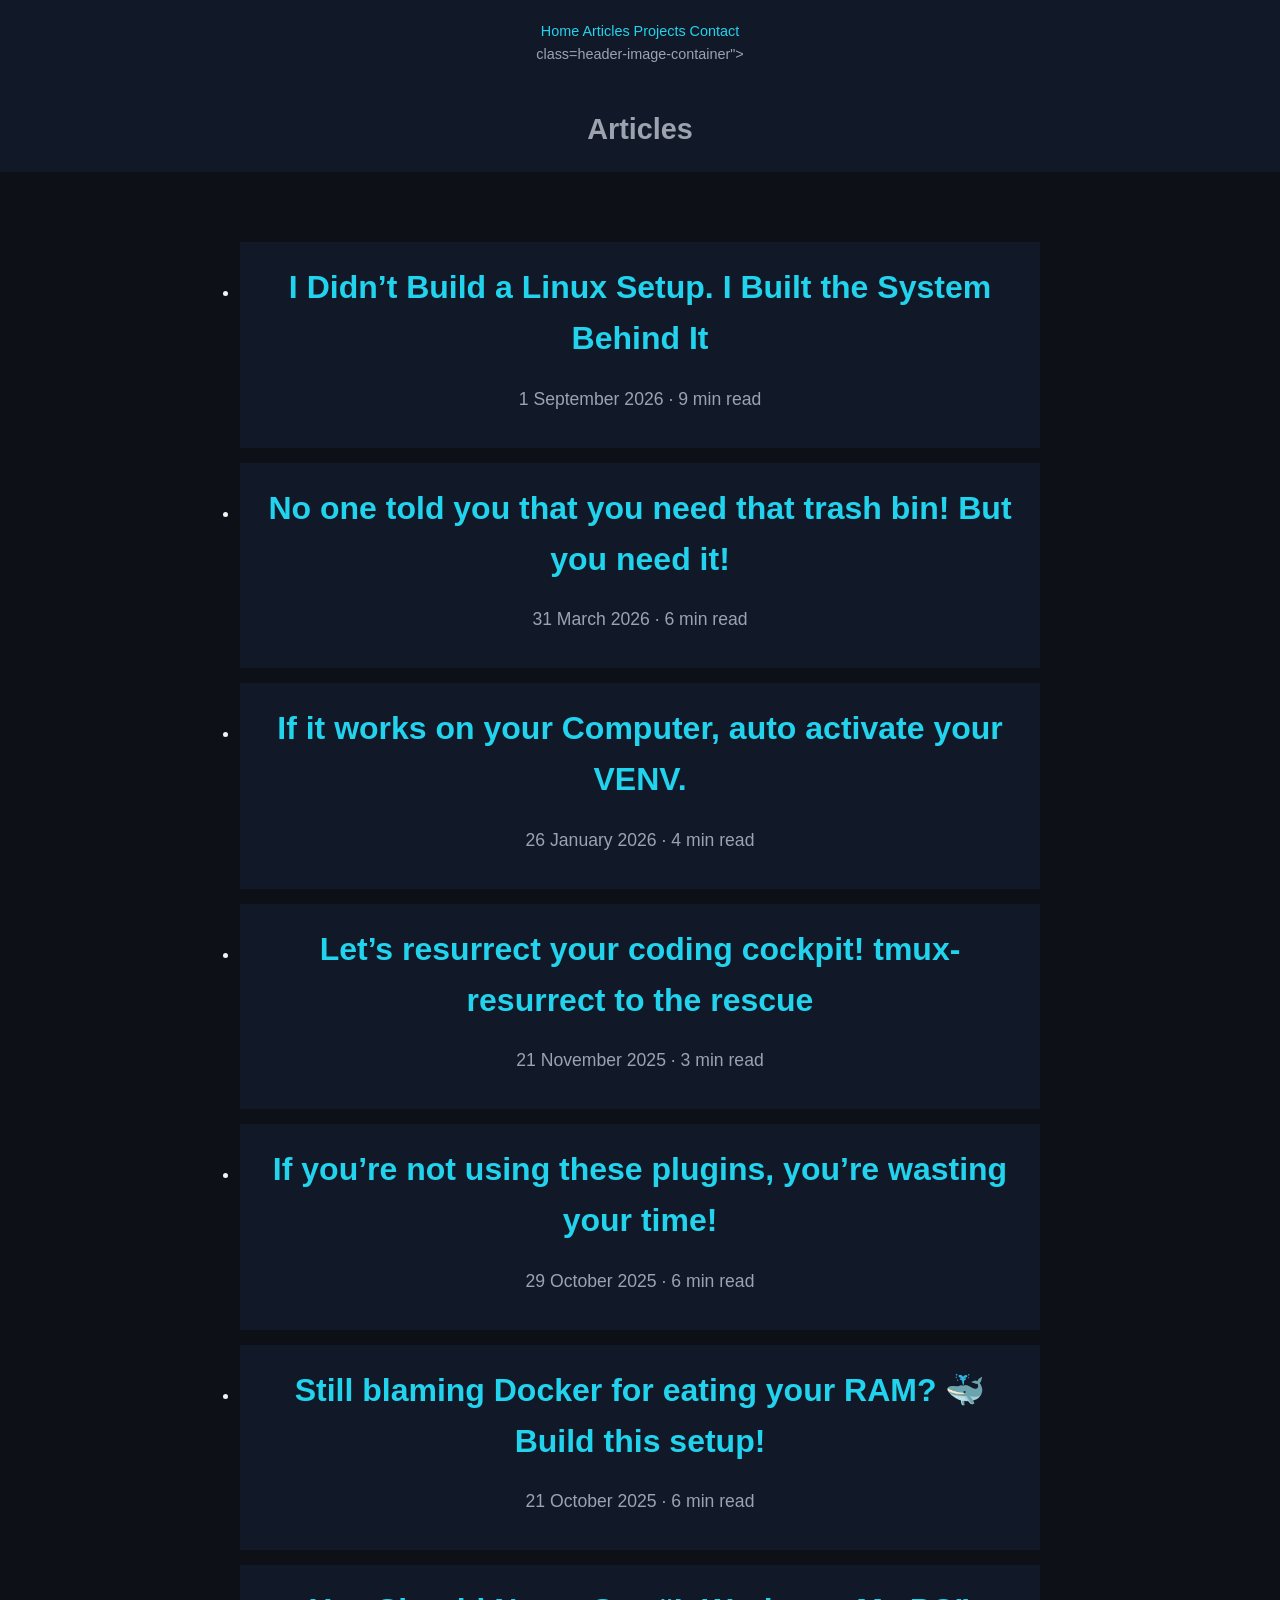
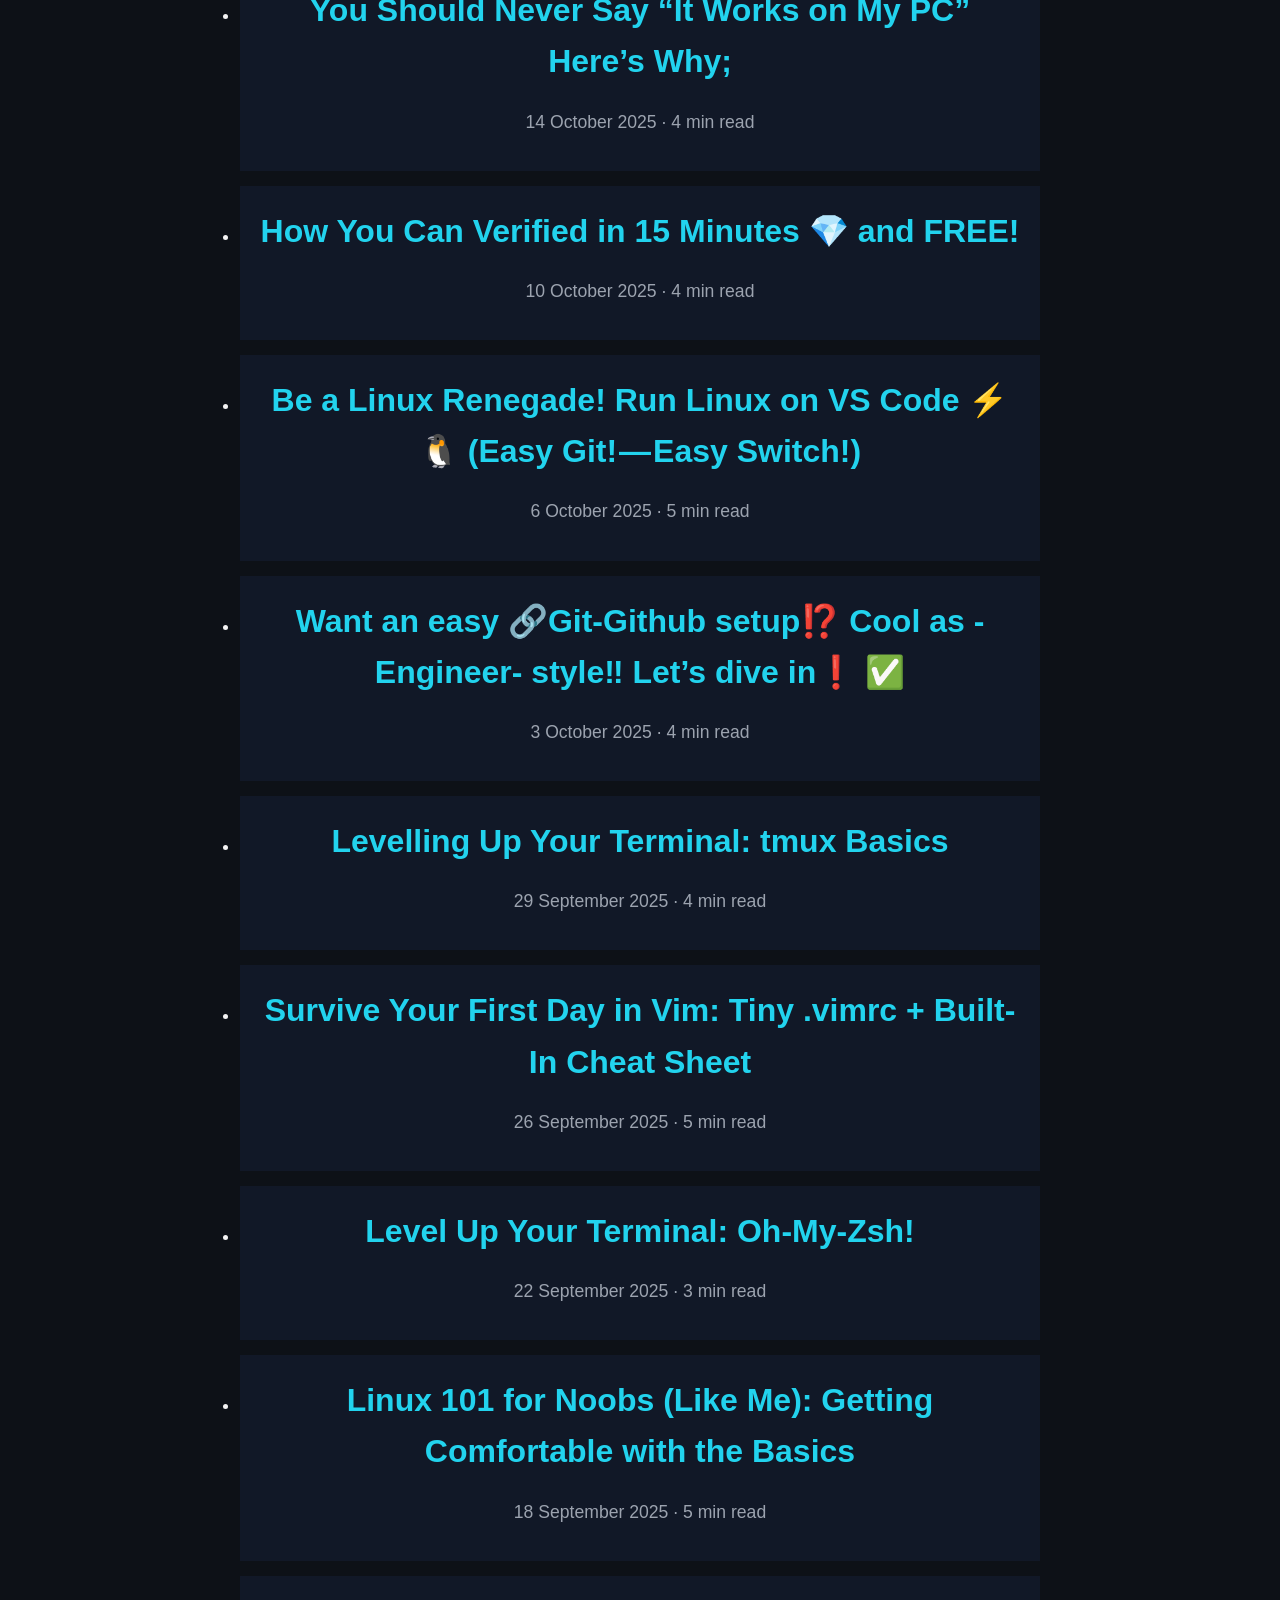
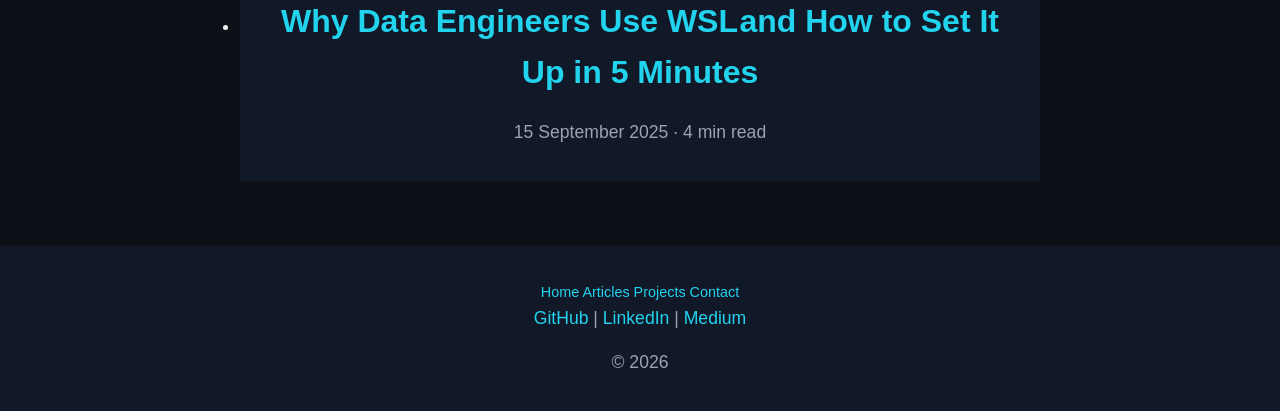
==== articles/index.html @ d2a21d7b "feat:articles page added" ====
<!DOCTYPE html>
<html lang="en">
<head>
    <meta charset="UTF-8">
    <meta name="viewport" content="width=device-width, initial-scale=1.0">

    <title>Articles | A.DAL</title>

    <meta
        name="description"
        content="Technical articles, notes, experiments, and lessons from my engineering journey."
    >

    <link rel="stylesheet" href="/style.css">
</head>

<body>

    <header class="site-header">

        <nav class="site-nav" aria-label="Main navigation">
            <a href="../index.html">Home</a>
            <a href="./">Articles</a>
            <a href="#projects">Projects</a>
            <a href="#contact">Contact</a>
        </nav>

        <div> class=header-image-container"></div>

    </header>

    <main>

        <header class="page-header">
            <h1>Articles</h1>
        </header>

        <section aria-labelledby="articles-heading">

            <h2 id="articles-heading" class="visually-hidden">
            </h2>

            <ul class="article-list">

                <li class="article-list-item">
                    <article>
                        <header>
                            <h2>
                                <a href="/articles/linux-setup/">
                                    I Didn’t Build a Linux Setup. I Built the System Behind It
                                </a>
                            </h2>

                            <p class="article-meta">
                                <time datetime="2026-09-01">
                                    1 September 2026
                                </time>
                                · 9 min read
                            </p>
                        </header>
                    </article>
                </li>

                <li class="article-list-item">
                    <article>
                        <header>
                            <h2>
                                <a href="/articles/trash-bin/">
                                    No one told you that you need that trash bin! But you need it!
                                </a>
                            </h2>

                            <p class="article-meta">
                                <time datetime="2026-03-31">
                                    31 March 2026
                                </time>
                                · 6 min read
                            </p>
                        </header>
                    </article>
                </li>

                <li class="article-list-item">
                    <article>
                        <header>
                            <h2>
                                <a href="/articles/auto-activate-venv/">
                                    If it works on your Computer, auto activate your VENV.
                                </a>
                            </h2>

                            <p class="article-meta">
                                <time datetime="2026-01-26">
                                    26 January 2026
                                </time>
                                · 4 min read
                            </p>
                        </header>
                    </article>
                </li>

                <li class="article-list-item">
                    <article>
                        <header>
                            <h2>
                                <a href="/articles/tmux-resurrect/">
                                    Let’s resurrect your coding cockpit! tmux-resurrect to the rescue
                                </a>
                            </h2>

                            <p class="article-meta">
                                <time datetime="2025-11-21">
                                    21 November 2025
                                </time>
                                · 3 min read
                            </p>
                        </header>
                    </article>
                </li>

                <li class="article-list-item">
                    <article>
                        <header>
                            <h2>
                                <a href="/articles/tmux-plugins/">
                                    If you’re not using these plugins, you’re wasting your time!
                                </a>
                            </h2>

                            <p class="article-meta">
                                <time datetime="2025-10-29">
                                    29 October 2025
                                </time>
                                · 6 min read
                            </p>
                        </header>
                    </article>
                </li>

                <li class="article-list-item">
                    <article>
                        <header>
                            <h2>
                                <a href="/articles/docker-ram/">
                                    Still blaming Docker for eating your RAM? 🐳 Build this setup!
                                </a>
                            </h2>

                            <p class="article-meta">
                                <time datetime="2025-10-21">
                                    21 October 2025
                                </time>
                                · 6 min read
                            </p>
                        </header>
                    </article>
                </li>

                <li class="article-list-item">
                    <article>
                        <header>
                            <h2>
                                <a href="/articles/works-on-my-pc/">
                                    You Should Never Say “It Works on My PC” Here’s Why;
                                </a>
                            </h2>

                            <p class="article-meta">
                                <time datetime="2025-10-14">
                                    14 October 2025
                                </time>
                                · 4 min read
                            </p>
                        </header>
                    </article>
                </li>

                <li class="article-list-item">
                    <article>
                        <header>
                            <h2>
                                <a href="/articles/verified-in-15-minutes/">
                                    How You Can Verified in 15 Minutes 💎 and FREE!
                                </a>
                            </h2>

                            <p class="article-meta">
                                <time datetime="2025-10-10">
                                    10 October 2025
                                </time>
                                · 4 min read
                            </p>
                        </header>
                    </article>
                </li>

                <li class="article-list-item">
                    <article>
                        <header>
                            <h2>
                                <a href="/articles/linux-on-vscode/">
                                    Be a Linux Renegade! Run Linux on VS Code ⚡🐧
                                    (Easy Git! — Easy Switch!)
                                </a>
                            </h2>

                            <p class="article-meta">
                                <time datetime="2025-10-06">
                                    6 October 2025
                                </time>
                                · 5 min read
                            </p>
                        </header>
                    </article>
                </li>

                <li class="article-list-item">
                    <article>
                        <header>
                            <h2>
                                <a href="/articles/git-github-setup/">
                                    Want an easy 🔗Git-Github setup⁉️ Cool as -Engineer-
                                    style‼️ Let’s dive in❗ ✅
                                </a>
                            </h2>

                            <p class="article-meta">
                                <time datetime="2025-10-03">
                                    3 October 2025
                                </time>
                                · 4 min read
                            </p>
                        </header>
                    </article>
                </li>

                <li class="article-list-item">
                    <article>
                        <header>
                            <h2>
                                <a href="/articles/tmux-basics/">
                                    Levelling Up Your Terminal: tmux Basics
                                </a>
                            </h2>

                            <p class="article-meta">
                                <time datetime="2025-09-29">
                                    29 September 2025
                                </time>
                                · 4 min read
                            </p>
                        </header>
                    </article>
                </li>

                <li class="article-list-item">
                    <article>
                        <header>
                            <h2>
                                <a href="/articles/vim-first-day/">
                                    Survive Your First Day in Vim: Tiny .vimrc + Built-In Cheat Sheet
                                </a>
                            </h2>

                            <p class="article-meta">
                                <time datetime="2025-09-26">
                                    26 September 2025
                                </time>
                                · 5 min read
                            </p>
                        </header>
                    </article>
                </li>

                <li class="article-list-item">
                    <article>
                        <header>
                            <h2>
                                <a href="/articles/oh-my-zsh/">
                                    Level Up Your Terminal: Oh-My-Zsh!
                                </a>
                            </h2>

                            <p class="article-meta">
                                <time datetime="2025-09-22">
                                    22 September 2025
                                </time>
                                · 3 min read
                            </p>
                        </header>
                    </article>
                </li>

                <li class="article-list-item">
                    <article>
                        <header>
                            <h2>
                                <a href="/articles/linux-101/">
                                    Linux 101 for Noobs (Like Me): Getting Comfortable with the Basics
                                </a>
                            </h2>

                            <p class="article-meta">
                                <time datetime="2025-09-18">
                                    18 September 2025
                                </time>
                                · 5 min read
                            </p>
                        </header>
                    </article>
                </li>

                <li class="article-list-item">
                    <article>
                        <header>
                            <h2>
                                <a href="/articles/wsl-for-data-engineers/">
                                    Why Data Engineers Use WSL and How to Set It Up in 5 Minutes
                                </a>
                            </h2>

                            <p class="article-meta">
                                <time datetime="2025-09-15">
                                    15 September 2025
                                </time>
                                · 4 min read
                            </p>
                        </header>
                    </article>
                </li>

            </ul>

        </section>

    </main>

<footer class="site-footer">

    <div class="footer-image-container"></div>

    <div class="footer-content">

        <p class="footer-site-name">
            <page_url>
        </p>

        <nav class="footer-nav" aria-label="Footer navigation">
            <a href="../index.html">Home</a>
            <a href="../articles/">Articles</a>
            <a href="#projects">Projects</a>
            <a href="#contact">Contact</a>
        </nav>

        <p class="footer-links">
            <a
                href="https://github.com/<USER>"
                target="_blank"
                rel="noopener noreferrer"
            >
                GitHub
            </a>
            |
            <a
                href="https://www.linkedin.com/in/<linkedin_url>"
                target="_blank"
                rel="noopener noreferrer"
            >
                LinkedIn
            </a>
            |
            <a
                href="https://medium.com/@<USER>"
                target="_blank"
                rel="noopener noreferrer"
            >
                Medium
            </a>
        </p>

        <p class="footer-copyright">
            © 2026 <ME>
        </p>

    </div>

</footer>

</body>
</html>
---- style.css ----
/* General Reset */
* {
  margin: 0;
  padding: 0;
  box-sizing: border-box;
}

header {
  padding: 20px;
  font-size: 0.9rem;
  background: #111827;
  color: #9ca3af;
}
body {
  font-family: Arial, sans-serif;
  line-height: 1.6;
  color: #f4f4f4;
  background: #0d1117;
  text-align: center;
}

/* Hero Section */
.hero {
  background: linear-gradient(135deg, #111827, #1f2937);
  padding: 100px 20px;
}

.hero h1 {
  font-size: 3rem;
  margin-bottom: 10px;
  color: #22d3ee;
}

.hero p {
  font-size: 1.2rem;
  color: #e5e7eb;
}

/* Sections */
section {
  padding: 50px 20px;
}

h2 {
  font-size: 2rem;
  margin-bottom: 20px;
  color: #22d3ee;
}

p, li {
  max-width: 800px;
  margin: 0 auto 15px;
  font-size: 1.1rem;
}

/* Links */
a {
  color: #22d3ee;
  text-decoration: none;
}

a:hover {
  text-decoration: underline;
}

/* Footer */
footer {
  padding: 20px;
  font-size: 0.9rem;
  background: #111827;
  color: #9ca3af;
}
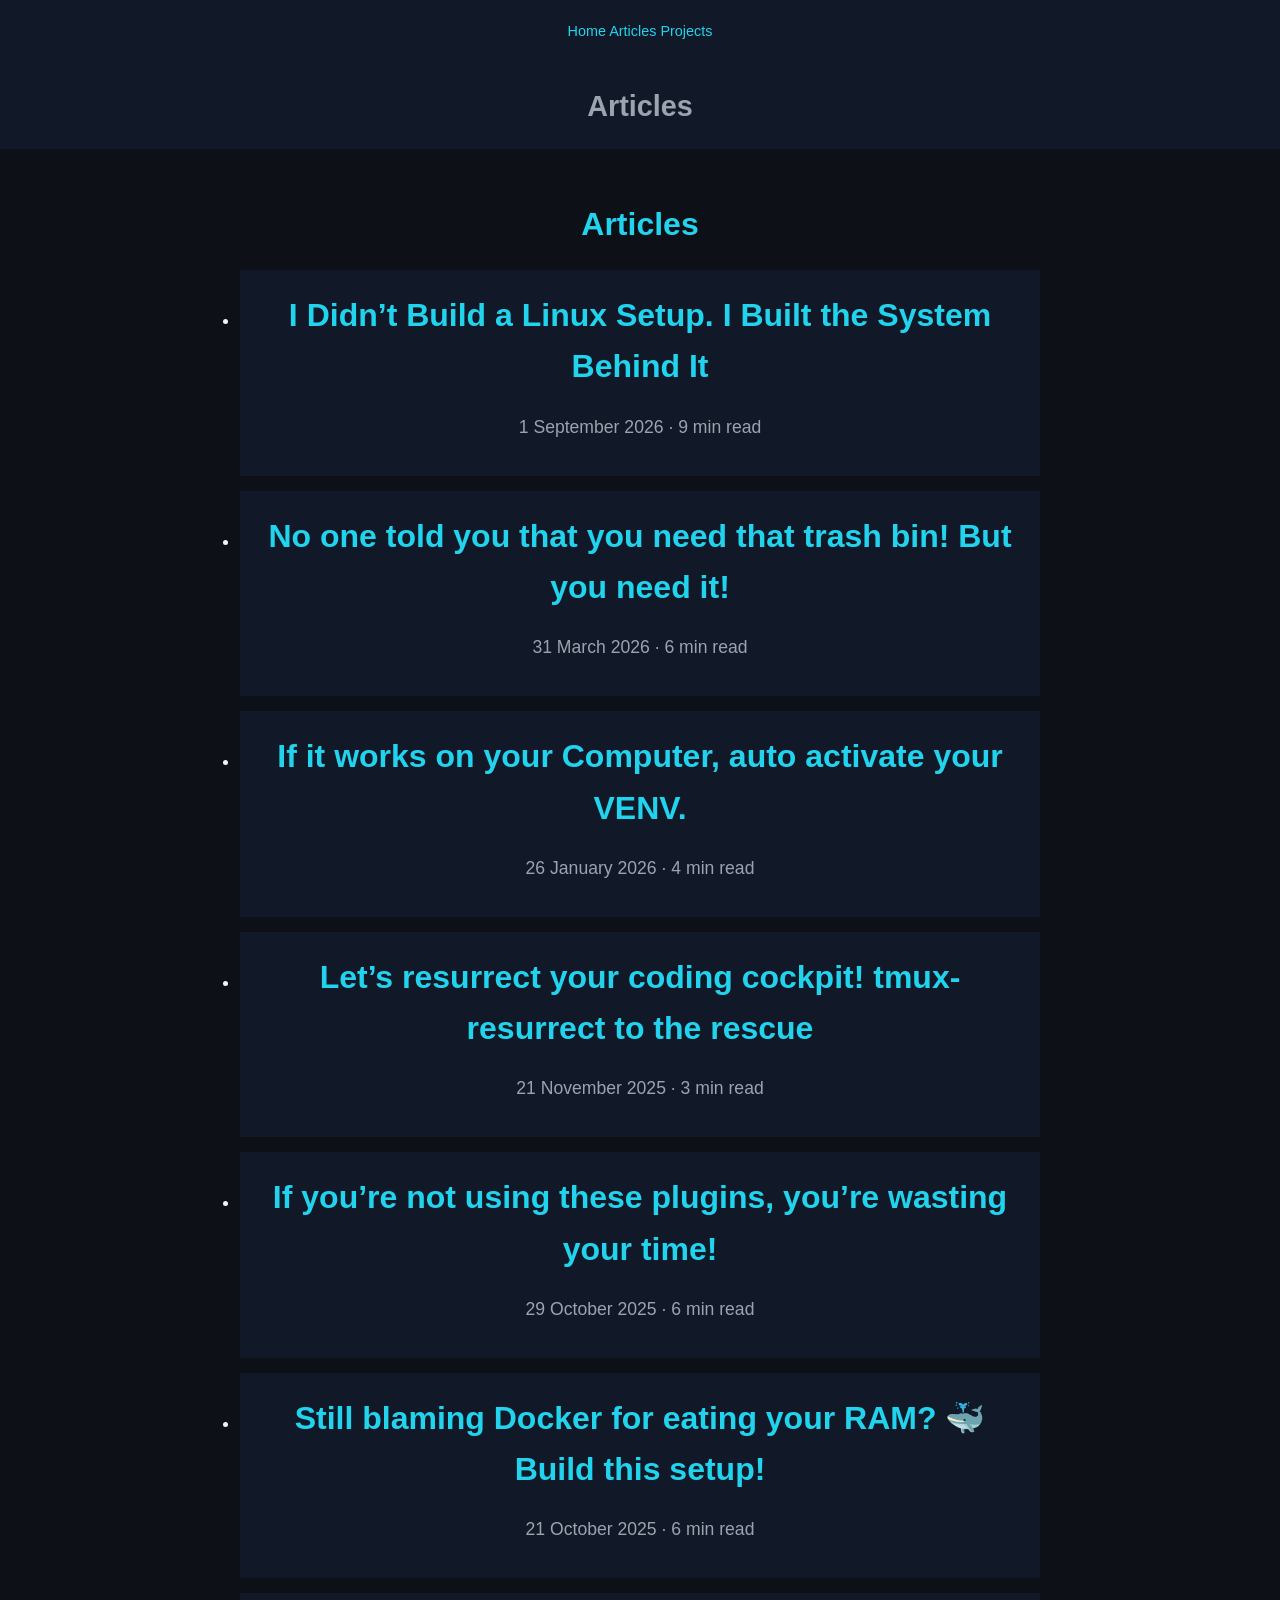
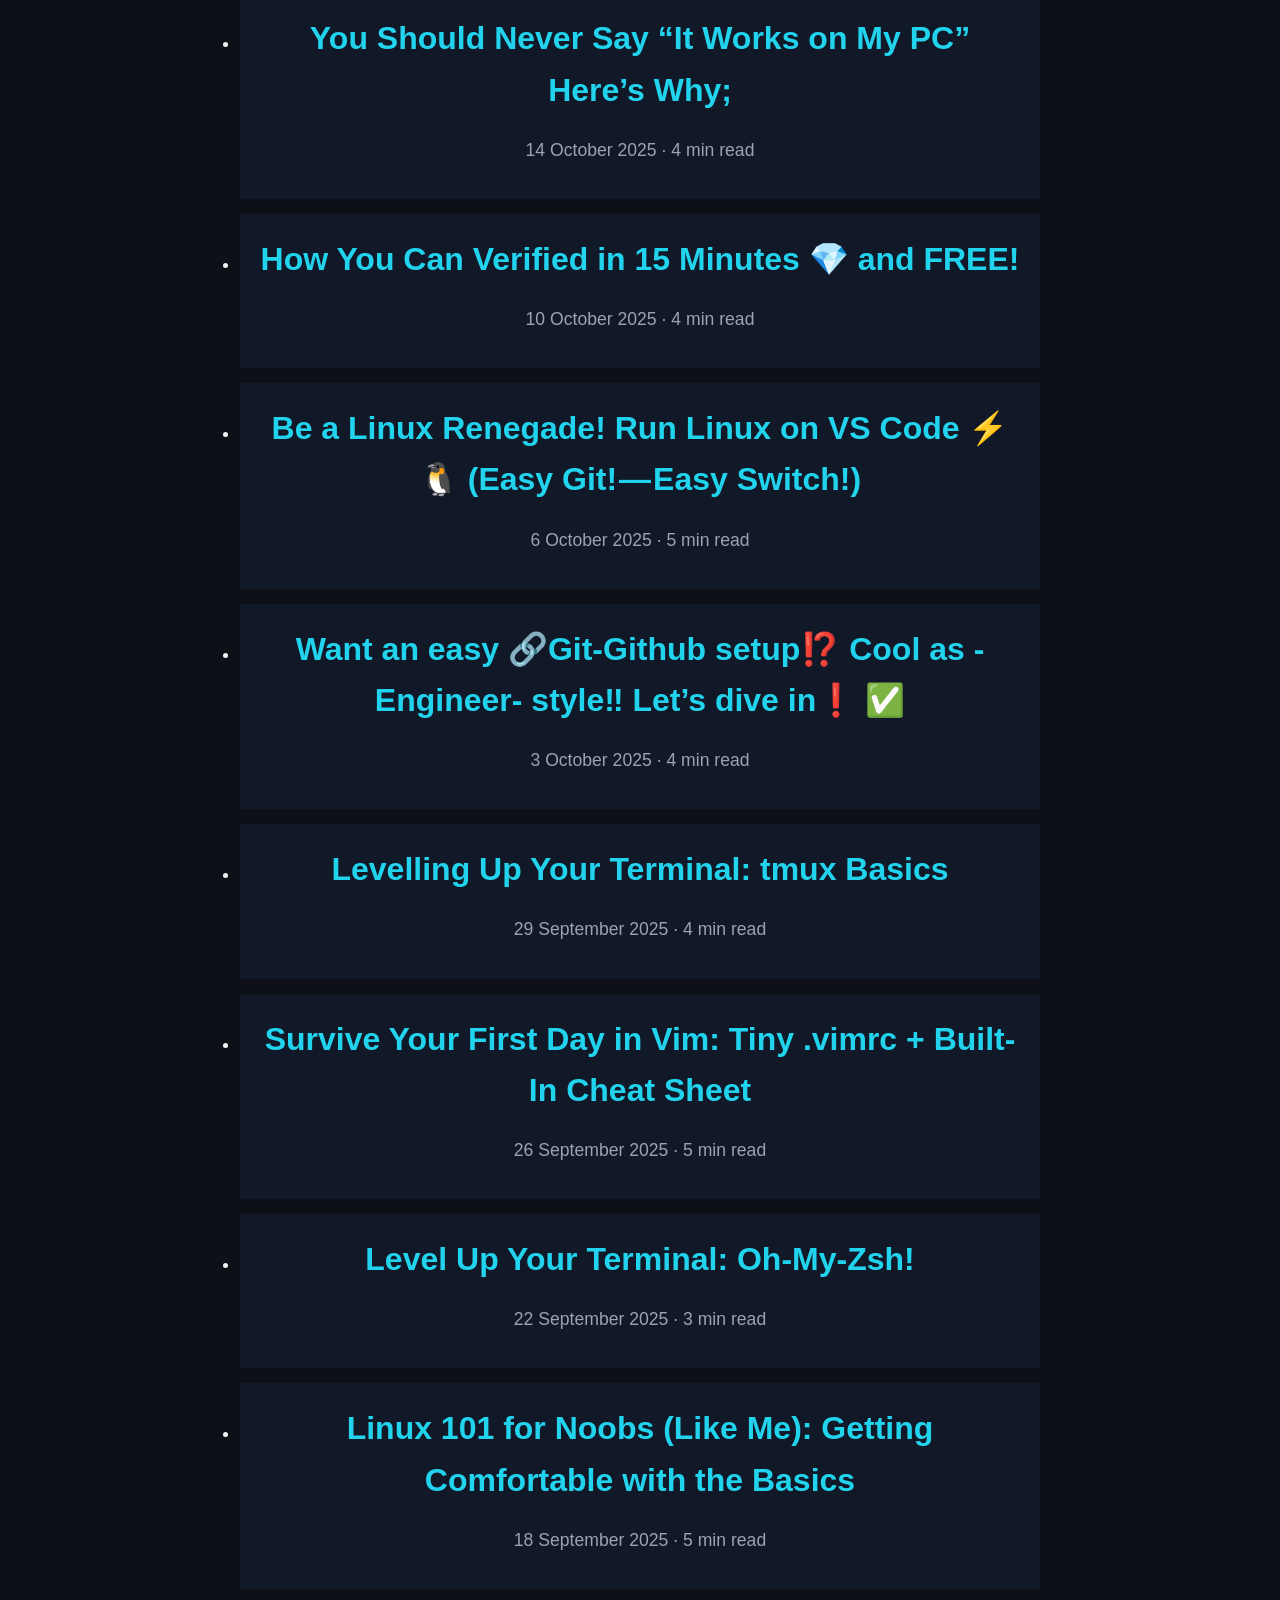
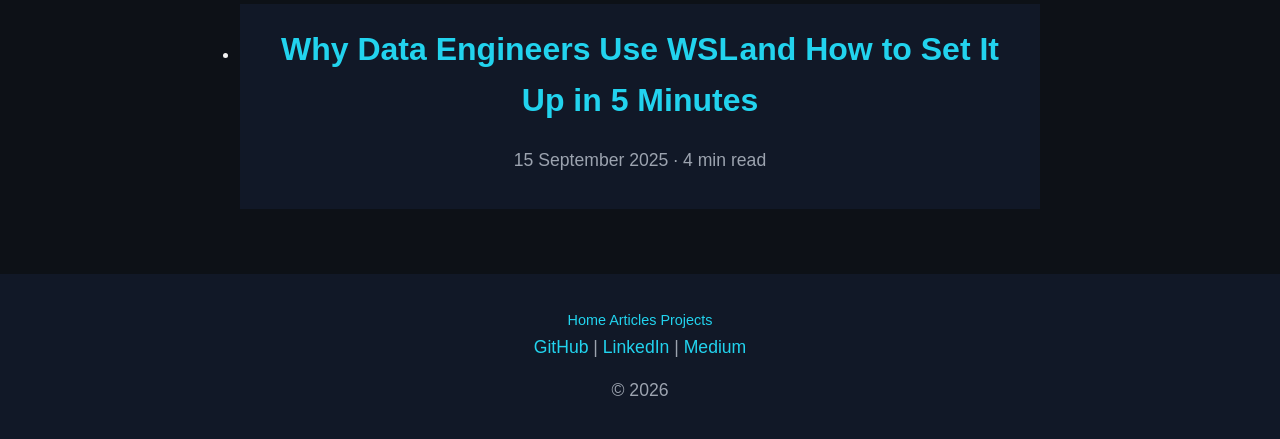
==== commit 1e8bb506: "feat: articles page structured meta data og header footer added" ====
--- a/articles/index.html
+++ b/articles/index.html
@@ -11,7 +11,35 @@
         content="Technical articles, notes, experiments, and lessons from my engineering journey."
     >
 
+    <meta
+        name="author"
+        content="<ME>"
+    >
+
+    <link rel="canonical" href="https://www.<page_url>/articles/">
+
+    <meta property="og:title" content="Articles | A.DAL">
+    <meta
+        property="og:description"
+        content="Technical articles, notes, experiments, and lessons from my engineering journey."
+    >
+    <meta property="og:type" content="website">
+    <meta property="og:url" content="https://www.<page_url>/articles/">
+
     <link rel="stylesheet" href="/style.css">
+
+    <link
+        rel="apple-touch-icon"
+        sizes="180x180"
+        href="/images/home/logo.png"
+    >
+
+    <link
+        rel="icon"
+        type="image/png"
+        sizes="192x192"
+        href="/images/home/logo.png"
+    >
 </head>
 
 <body>
@@ -19,13 +47,12 @@
     <header class="site-header">
 
         <nav class="site-nav" aria-label="Main navigation">
-            <a href="../index.html">Home</a>
-            <a href="./">Articles</a>
-            <a href="#projects">Projects</a>
-            <a href="#contact">Contact</a>
+            <a href="/">Home</a>
+            <a href="/articles/">Articles</a>
+            <a href="/#projects">Projects</a>
         </nav>
 
-        <div> class=header-image-container"></div>
+    <div class="header-image-container"></div>
 
     </header>
 
@@ -38,6 +65,7 @@
         <section aria-labelledby="articles-heading">
 
             <h2 id="articles-heading" class="visually-hidden">
+                Articles
             </h2>
 
             <ul class="article-list">
@@ -346,10 +374,9 @@
         </p>
 
         <nav class="footer-nav" aria-label="Footer navigation">
-            <a href="../index.html">Home</a>
-            <a href="../articles/">Articles</a>
-            <a href="#projects">Projects</a>
-            <a href="#contact">Contact</a>
+            <a href="/">Home</a>
+            <a href="/articles/">Articles</a>
+            <a href="/#projects">Projects</a>
         </nav>
 
         <p class="footer-links">
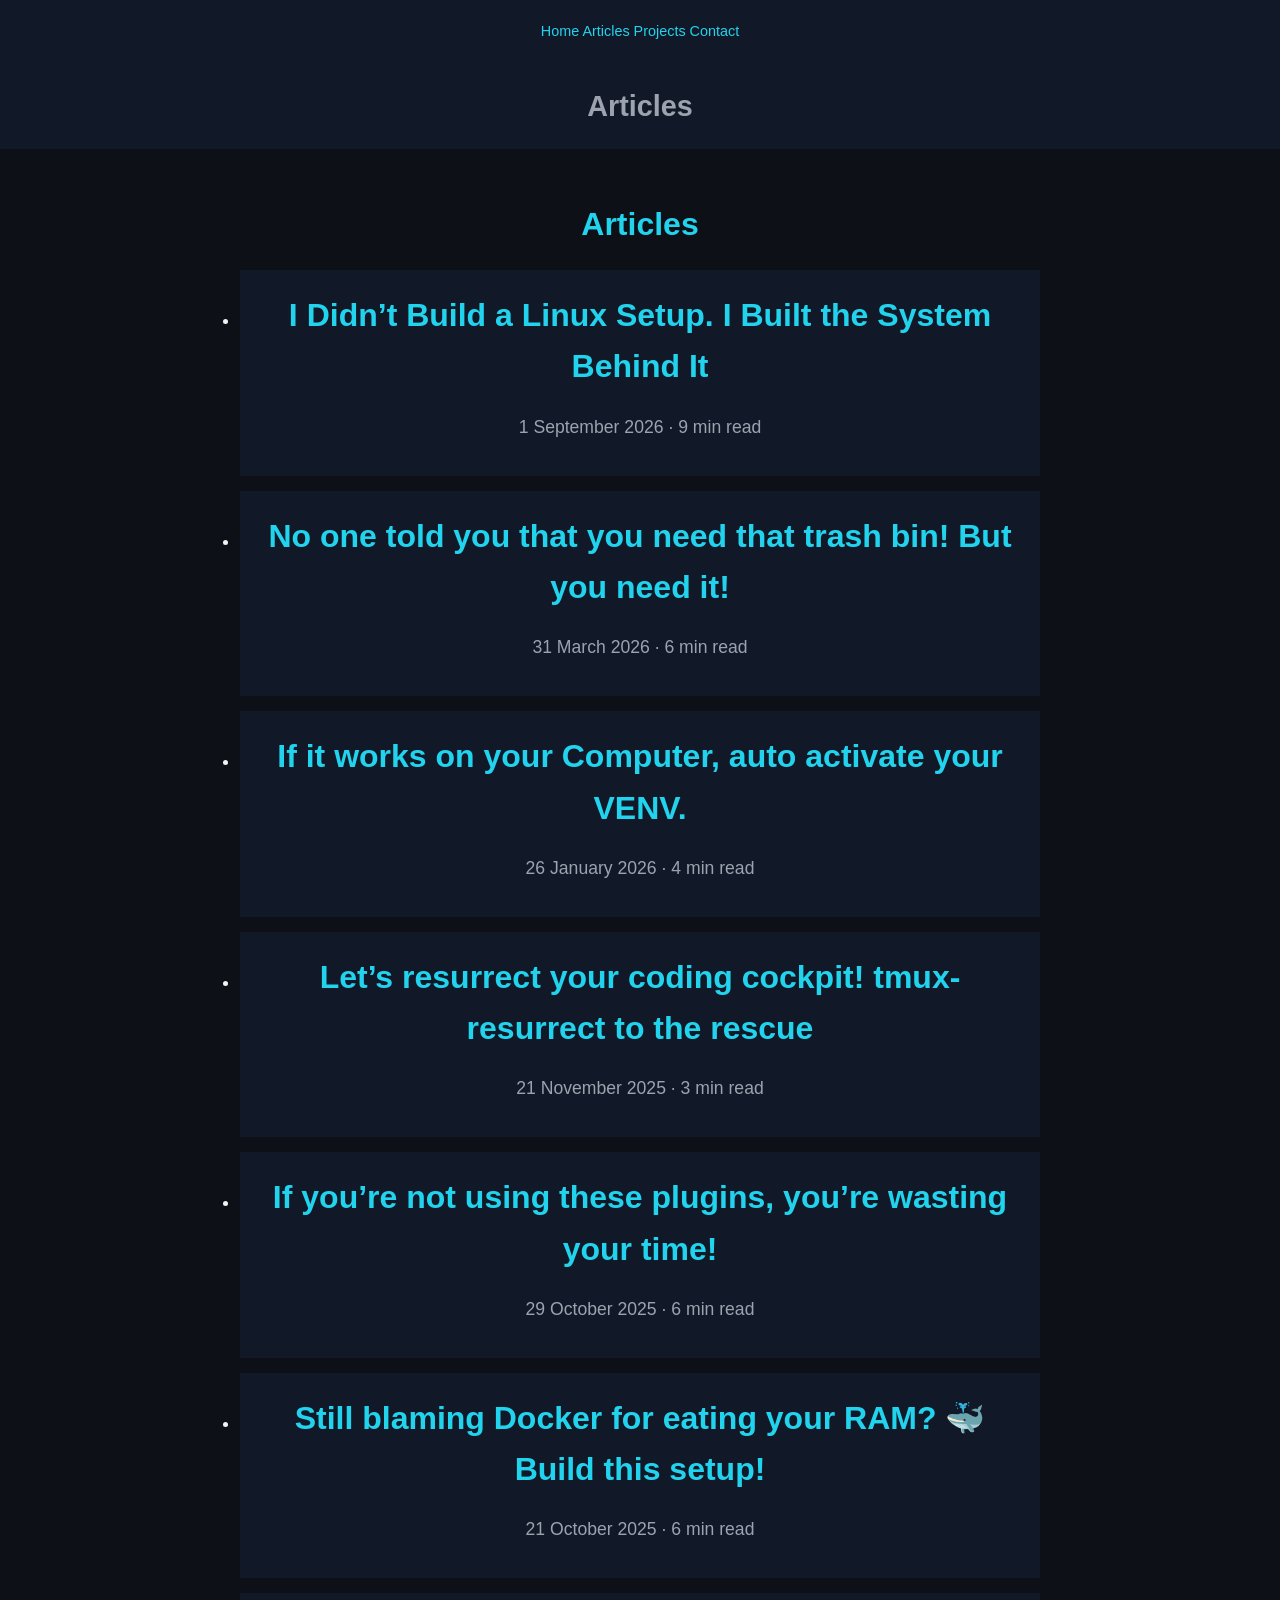
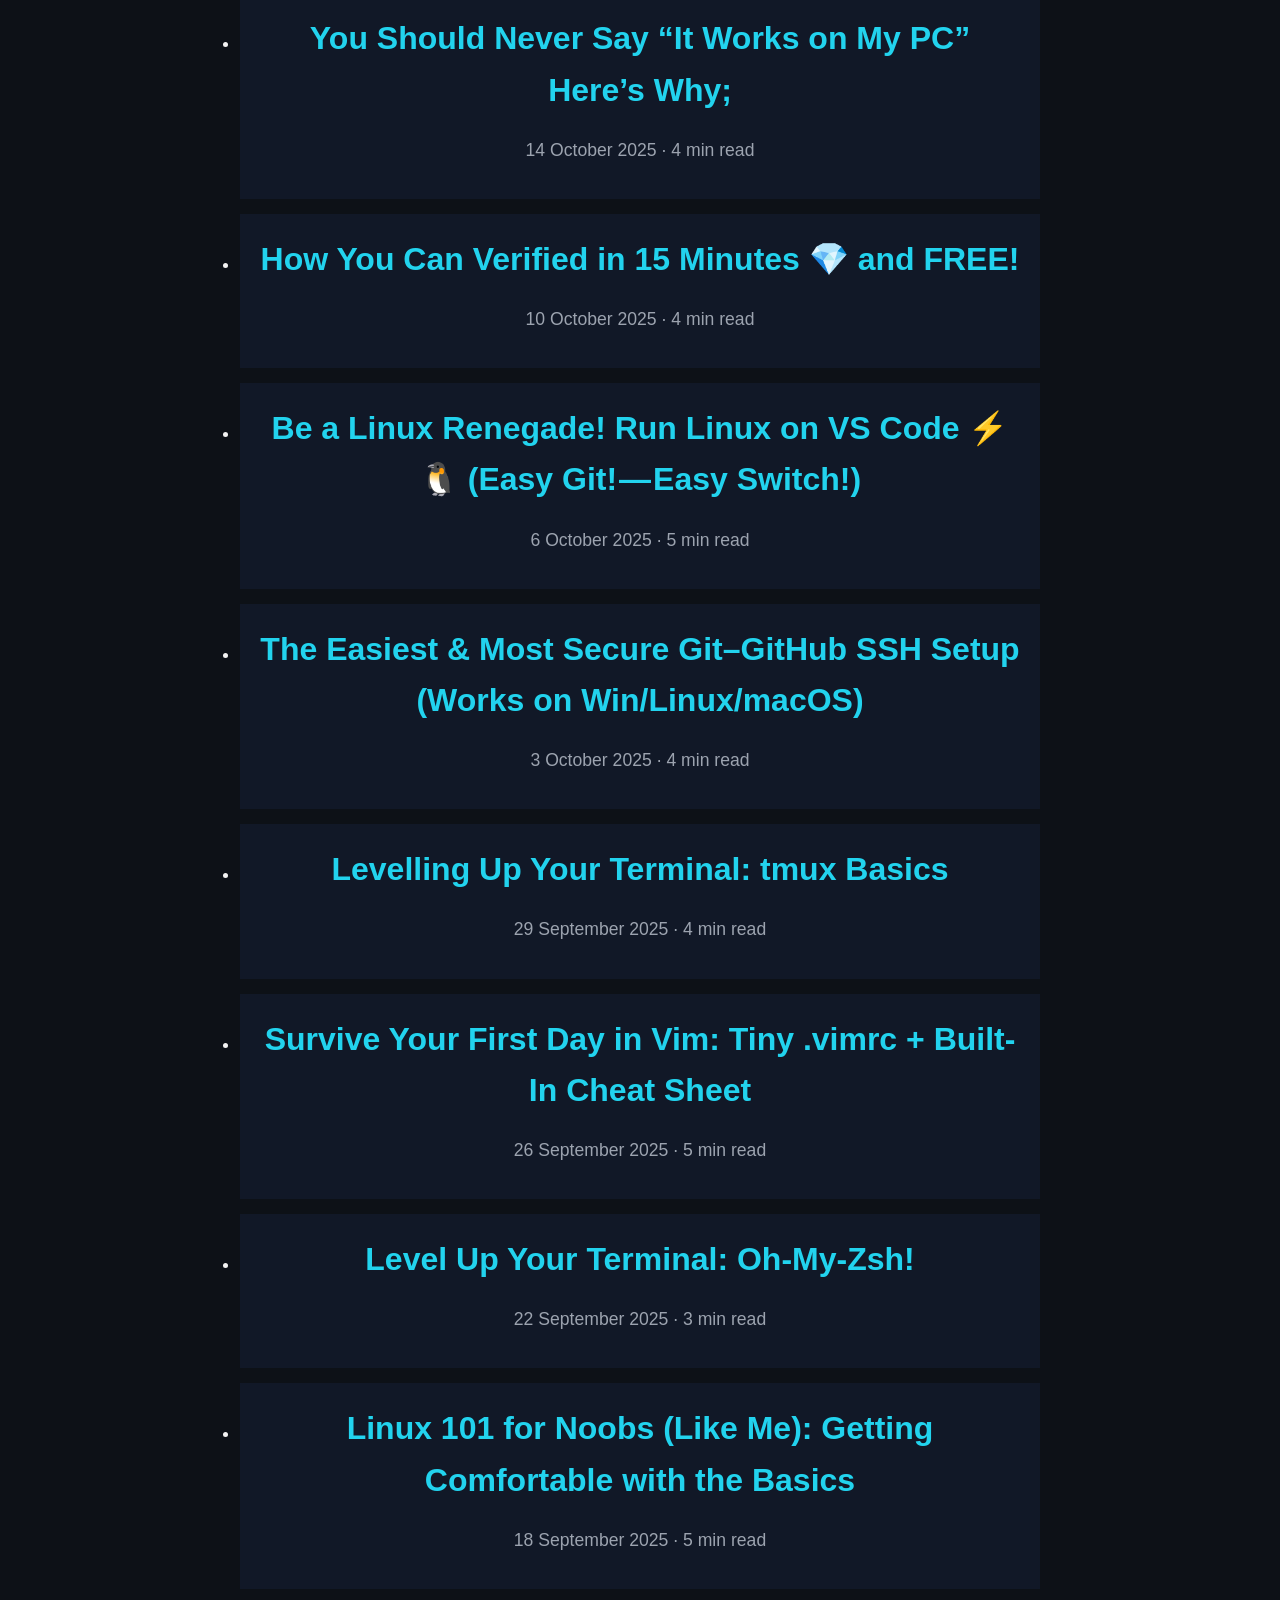
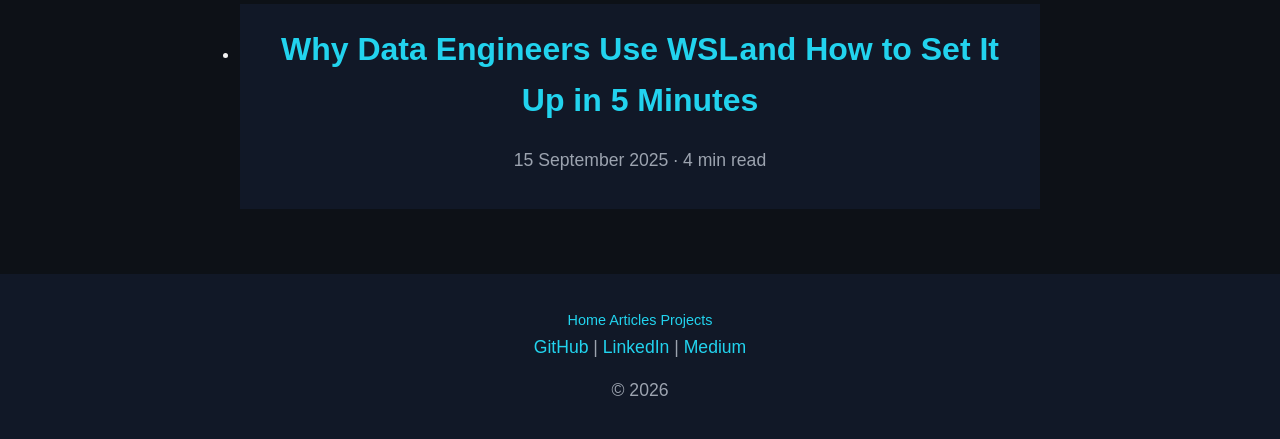
==== commit f2b7f0d7: "fix: minor typo and some metadata update" ====
--- a/articles/index.html
+++ b/articles/index.html
@@ -50,6 +50,7 @@
             <a href="/">Home</a>
             <a href="/articles/">Articles</a>
             <a href="/#projects">Projects</a>
+            <a href="/#contact">Contact</a>
         </nav>
 
     <div class="header-image-container"></div>
@@ -247,8 +248,7 @@
                         <header>
                             <h2>
                                 <a href="/articles/git-github-setup/">
-                                    Want an easy 🔗Git-Github setup⁉️ Cool as -Engineer-
-                                    style‼️ Let’s dive in❗ ✅
+                                    The Easiest & Most Secure Git–GitHub SSH Setup (Works on Win/Linux/macOS)
                                 </a>
                             </h2>
 
